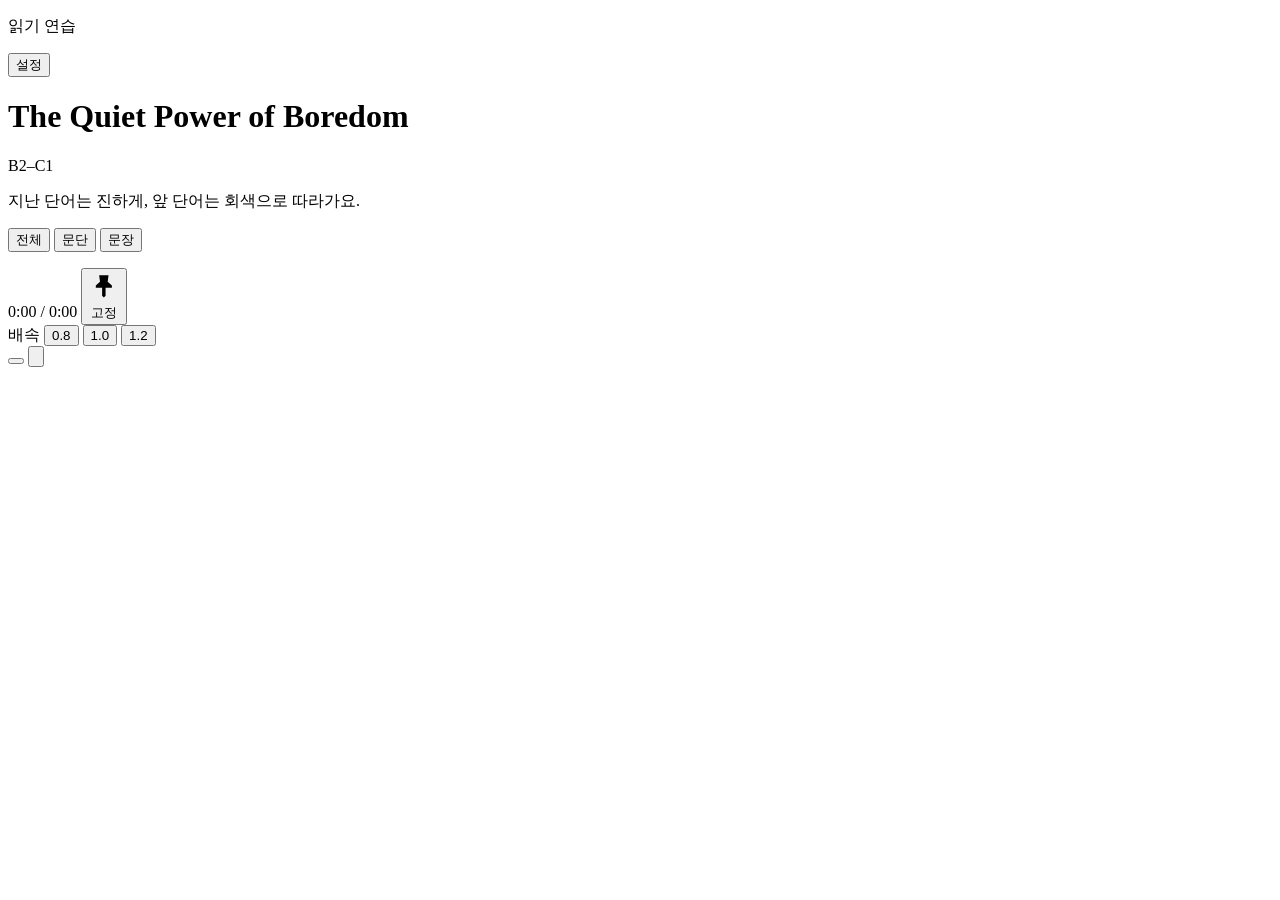
==== reading-player/index.html @ 7c31663c "Update boredom reading player to full A–E UX Replace the Pages build and drop the previous hashed JS" ====
<!DOCTYPE html>
<html lang="ko">
  <head>
    <meta charset="UTF-8" />
    <meta name="viewport" content="width=device-width, initial-scale=1, viewport-fit=cover" />
    <meta name="color-scheme" content="light" />
    <meta name="theme-color" content="#f3efe6" />
    <meta name="description" content="The Quiet Power of Boredom — 영어 읽기·듣기 연습" />
    <meta name="apple-mobile-web-app-capable" content="yes" />
    <meta name="mobile-web-app-capable" content="yes" />
    <meta name="apple-mobile-web-app-status-bar-style" content="default" />
    <meta name="apple-mobile-web-app-title" content="Boredom" />
    <title>The Quiet Power of Boredom · 읽기 연습</title>
    <link rel="icon" href="/workbook-audio/reading-player/favicon.svg" type="image/svg+xml" />
    <link rel="manifest" href="/workbook-audio/reading-player/manifest.webmanifest" />
    <link rel="preconnect" href="https://fonts.googleapis.com" />
    <link rel="preconnect" href="https://fonts.gstatic.com" crossorigin />
    <link rel="preconnect" href="https://hongjuuun27-sudo.github.io" />
    <link
      href="https://fonts.googleapis.com/css2?family=Newsreader:ital,opsz,wght@0,6..72,500;0,6..72,700&family=Noto+Sans+KR:wght@400;500;700&display=swap"
      rel="stylesheet"
    />
    <script type="module" crossorigin src="/workbook-audio/reading-player/assets/index-C4PZZRzb.js"></script>
    <link rel="stylesheet" crossorigin href="/workbook-audio/reading-player/assets/index-Bw3BOBAm.css">
  </head>
  <body>
    <div class="app">
      <header class="masthead">
        <div class="masthead-top">
          <p class="kicker">읽기 연습</p>
          <button type="button" class="settings" id="settings">설정</button>
        </div>
        <h1 id="title" lang="en">The Quiet Power of Boredom</h1>
        <div class="tag-row">
          <p class="level" id="level">B2–C1</p>
          <p class="meta" id="meta"></p>
        </div>
        <p class="hint" id="hint"></p>
        <p class="follow-hint" id="follow-hint">지난 단어는 진하게, 앞 단어는 회색으로 따라가요.</p>
      </header>

      <main id="transcript" class="transcript" lang="en" aria-label="Transcript"></main>

      <div id="toast" class="toast" role="status" aria-live="polite" hidden></div>

      <div id="error" class="error" role="alert" hidden>
        <span id="error-text"></span>
        <button type="button" id="error-retry">다시 시도</button>
      </div>

      <footer class="dock" aria-label="재생">
        <div class="modes" id="modes" role="radiogroup" aria-label="듣기 단위">
          <button type="button" role="radio" data-mode="full" aria-checked="true">전체</button>
          <button type="button" role="radio" data-mode="paragraph" aria-checked="false">문단</button>
          <button type="button" role="radio" data-mode="sentence" aria-checked="false">문장</button>
        </div>
        <p class="mode-hint" id="mode-hint"></p>
        <div class="player-panel">
          <div
            class="progress"
            id="progress"
            role="progressbar"
            aria-valuemin="0"
            aria-valuemax="100"
            aria-valuenow="0"
            aria-label="재생 진행"
          >
            <div class="progress-fill" id="progress-fill"></div>
          </div>
          <div class="player-meta">
            <span class="times"><span id="time-now">0:00</span> / <span id="time-end">0:00</span></span>
            <button type="button" class="pin" id="pin" aria-pressed="false" aria-label="재생 막대 고정">
              <svg viewBox="0 0 24 24" aria-hidden="true">
                <path
                  fill="currentColor"
                  d="M8.2 3.5h7.6l-.7 5.1 3.4 3.2v1.7h-5.1V20l-1.4 1.4L10.6 20v-6.5H5.5v-1.7l3.4-3.2-.7-5.1z"
                />
              </svg>
              <span>고정</span>
            </button>
          </div>
          <div class="bar-row">
            <div class="speed" role="radiogroup" aria-label="배속">
              <span class="speed-label">배속</span>
              <button type="button" role="radio" data-rate="0.8">0.8</button>
              <button type="button" role="radio" data-rate="1">1.0</button>
              <button type="button" role="radio" data-rate="1.2">1.2</button>
            </div>
            <button type="button" class="play" id="play" aria-label="재생">
              <span class="play-icon" id="play-icon"></span>
            </button>
            <button type="button" class="follow" id="toggle-word-follow" aria-pressed="true" aria-label="단어 따라가기">
              <svg viewBox="0 0 24 24" aria-hidden="true">
                <path fill="currentColor" d="M4 6.5h16v1.8H4V6.5zm0 4.6h11v1.8H4v-1.8zm0 4.6h16v1.8H4v-1.8z" />
              </svg>
            </button>
          </div>
        </div>
      </footer>
    </div>

    <dialog id="settings-dialog" aria-labelledby="settings-title">
      <div class="sheet-grab" aria-hidden="true"></div>
      <h2 id="settings-title">설정</h2>
      <section class="sheet-section">
        <h3>건너뛰기</h3>
        <p class="sheet-lead">잠금 화면에서 건너뛰는 시간입니다. 이 기기에 저장됩니다.</p>
        <div class="skip-choices" role="radiogroup" aria-label="건너뛰기 간격">
          <button type="button" role="radio" data-skip="5" id="skip-5">5초</button>
          <button type="button" role="radio" data-skip="10" id="skip-10">10초</button>
        </div>
      </section>
      <section class="sheet-section">
        <h3>글자 크기</h3>
        <div class="skip-choices" role="radiogroup" aria-label="글자 크기">
          <button type="button" role="radio" data-font="s">S</button>
          <button type="button" role="radio" data-font="m">M</button>
          <button type="button" role="radio" data-font="l">L</button>
        </div>
      </section>
      <section class="sheet-section">
        <div class="switch-row">
          <span class="switch-label" id="loop-label">반복</span>
          <button
            type="button"
            class="switch"
            id="toggle-loop"
            role="switch"
            aria-checked="false"
            aria-labelledby="loop-label"
          ></button>
        </div>
      </section>
      <button type="button" class="sheet-close" id="close-settings">닫기</button>
    </dialog>

    <audio id="audio" preload="auto"></audio>
    <noscript>이 연습 화면은 자바스크립트가 필요합니다.</noscript>
  </body>
</html>
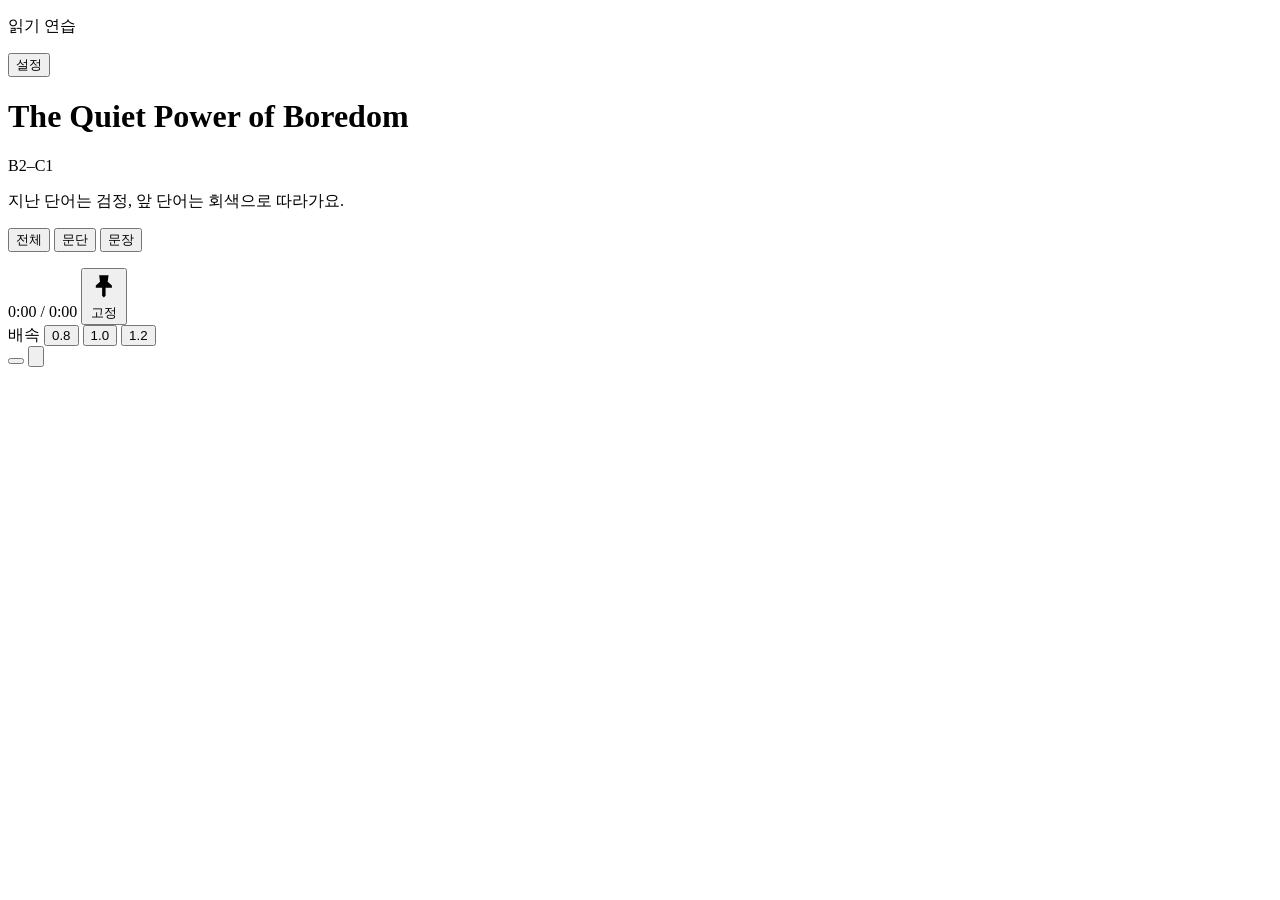
==== commit 03d19633: "deploy(reading-player): fixed-weight follow, no underline, body 700, line polish Co-Authored-By: Cla" ====
--- a/reading-player/index.html
+++ b/reading-player/index.html
@@ -20,8 +20,8 @@
       href="https://fonts.googleapis.com/css2?family=Newsreader:ital,opsz,wght@0,6..72,500;0,6..72,700&family=Noto+Sans+KR:wght@400;500;700&display=swap"
       rel="stylesheet"
     />
-    <script type="module" crossorigin src="/workbook-audio/reading-player/assets/index-C4PZZRzb.js"></script>
-    <link rel="stylesheet" crossorigin href="/workbook-audio/reading-player/assets/index-Bw3BOBAm.css">
+    <script type="module" crossorigin src="/workbook-audio/reading-player/assets/index-CFr2tsLR.js"></script>
+    <link rel="stylesheet" crossorigin href="/workbook-audio/reading-player/assets/index-DYc-Ow1J.css">
   </head>
   <body>
     <div class="app">
@@ -36,7 +36,7 @@
           <p class="meta" id="meta"></p>
         </div>
         <p class="hint" id="hint"></p>
-        <p class="follow-hint" id="follow-hint">지난 단어는 진하게, 앞 단어는 회색으로 따라가요.</p>
+        <p class="follow-hint" id="follow-hint">지난 단어는 검정, 앞 단어는 회색으로 따라가요.</p>
       </header>
 
       <main id="transcript" class="transcript" lang="en" aria-label="Transcript"></main>
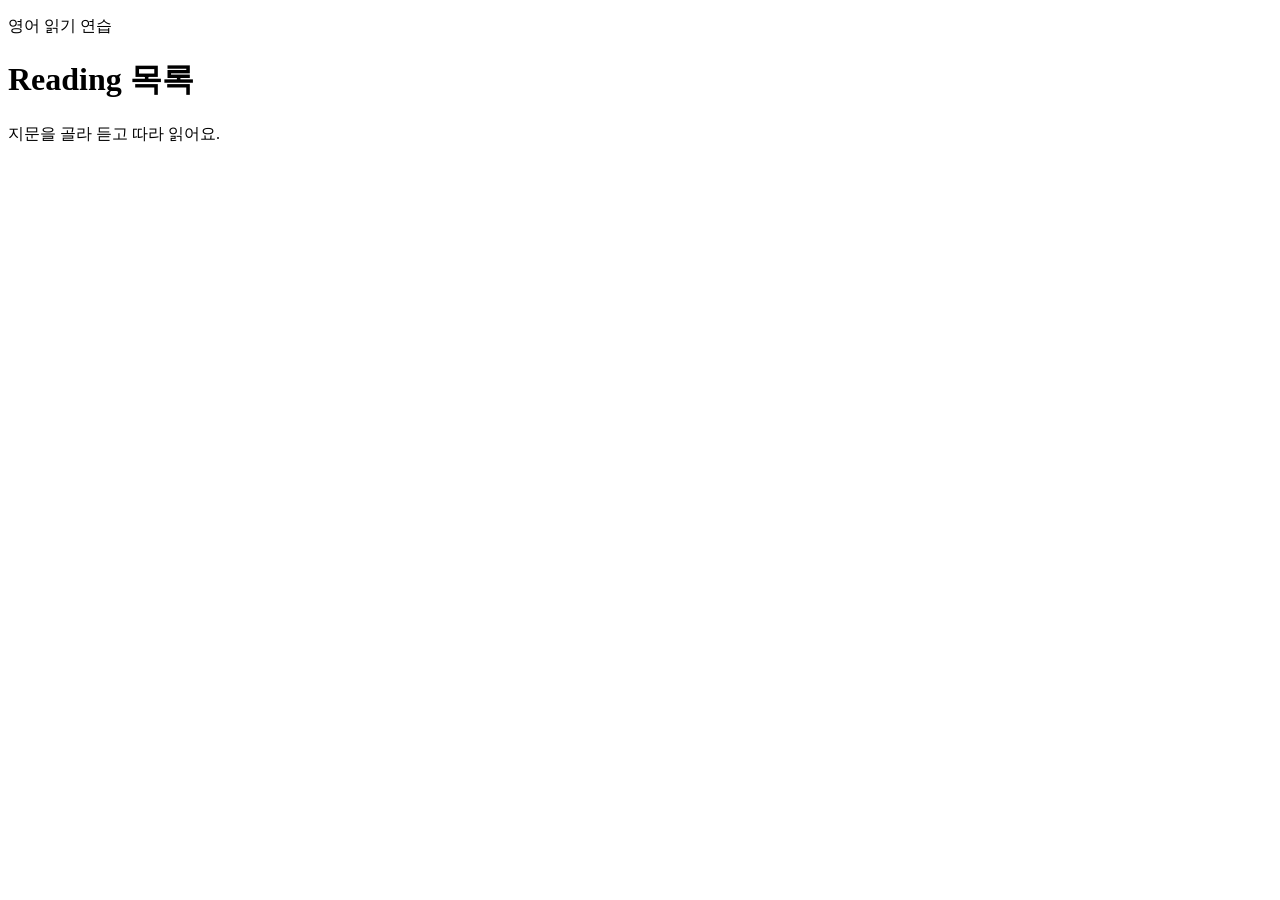
==== commit 764cc64f: "deploy(reading-player): Reading list, Whisper sync, word-tap seek Co-Authored-By: Claude Opus 5.5 <n" ====
--- a/reading-player/index.html
+++ b/reading-player/index.html
@@ -5,12 +5,12 @@
     <meta name="viewport" content="width=device-width, initial-scale=1, viewport-fit=cover" />
     <meta name="color-scheme" content="light" />
     <meta name="theme-color" content="#f3efe6" />
-    <meta name="description" content="The Quiet Power of Boredom — 영어 읽기·듣기 연습" />
+    <meta name="description" content="Reading별 영어 읽기·듣기 연습" />
     <meta name="apple-mobile-web-app-capable" content="yes" />
     <meta name="mobile-web-app-capable" content="yes" />
     <meta name="apple-mobile-web-app-status-bar-style" content="default" />
     <meta name="apple-mobile-web-app-title" content="Boredom" />
-    <title>The Quiet Power of Boredom · 읽기 연습</title>
+    <title>영어 읽기 연습 · Reading 목록</title>
     <link rel="icon" href="/workbook-audio/reading-player/favicon.svg" type="image/svg+xml" />
     <link rel="manifest" href="/workbook-audio/reading-player/manifest.webmanifest" />
     <link rel="preconnect" href="https://fonts.googleapis.com" />
@@ -20,17 +20,32 @@
       href="https://fonts.googleapis.com/css2?family=Newsreader:ital,opsz,wght@0,6..72,500;0,6..72,700&family=Noto+Sans+KR:wght@400;500;700&display=swap"
       rel="stylesheet"
     />
-    <script type="module" crossorigin src="/workbook-audio/reading-player/assets/index-CFr2tsLR.js"></script>
-    <link rel="stylesheet" crossorigin href="/workbook-audio/reading-player/assets/index-DYc-Ow1J.css">
+    <script type="module" crossorigin src="/workbook-audio/reading-player/assets/index-DYxpFjl7.js"></script>
+    <link rel="stylesheet" crossorigin href="/workbook-audio/reading-player/assets/index-CxGZ5iUz.css">
   </head>
   <body>
-    <div class="app">
+    <div class="app home" id="home">
+      <header class="masthead home-head">
+        <p class="kicker">영어 읽기 연습</p>
+        <h1 class="home-title">Reading 목록</h1>
+        <p class="hint">지문을 골라 듣고 따라 읽어요.</p>
+      </header>
+      <ol class="reading-list" id="reading-list" aria-label="Reading 목록"></ol>
+    </div>
+
+    <div class="app" id="player" hidden>
       <header class="masthead">
         <div class="masthead-top">
-          <p class="kicker">읽기 연습</p>
+          <button type="button" class="back" id="back" aria-label="Reading 목록으로">
+            <svg viewBox="0 0 24 24" aria-hidden="true">
+              <path fill="currentColor" d="M15.4 5.4 14 4l-8 8 8 8 1.4-1.4L8.8 12z" />
+            </svg>
+            <span>목록</span>
+          </button>
+          <p class="kicker" id="reading-kicker">Reading 1 · 읽기 연습</p>
           <button type="button" class="settings" id="settings">설정</button>
         </div>
-        <h1 id="title" lang="en">The Quiet Power of Boredom</h1>
+        <h1 class="title" id="title" lang="en">The Quiet Power of Boredom</h1>
         <div class="tag-row">
           <p class="level" id="level">B2–C1</p>
           <p class="meta" id="meta"></p>
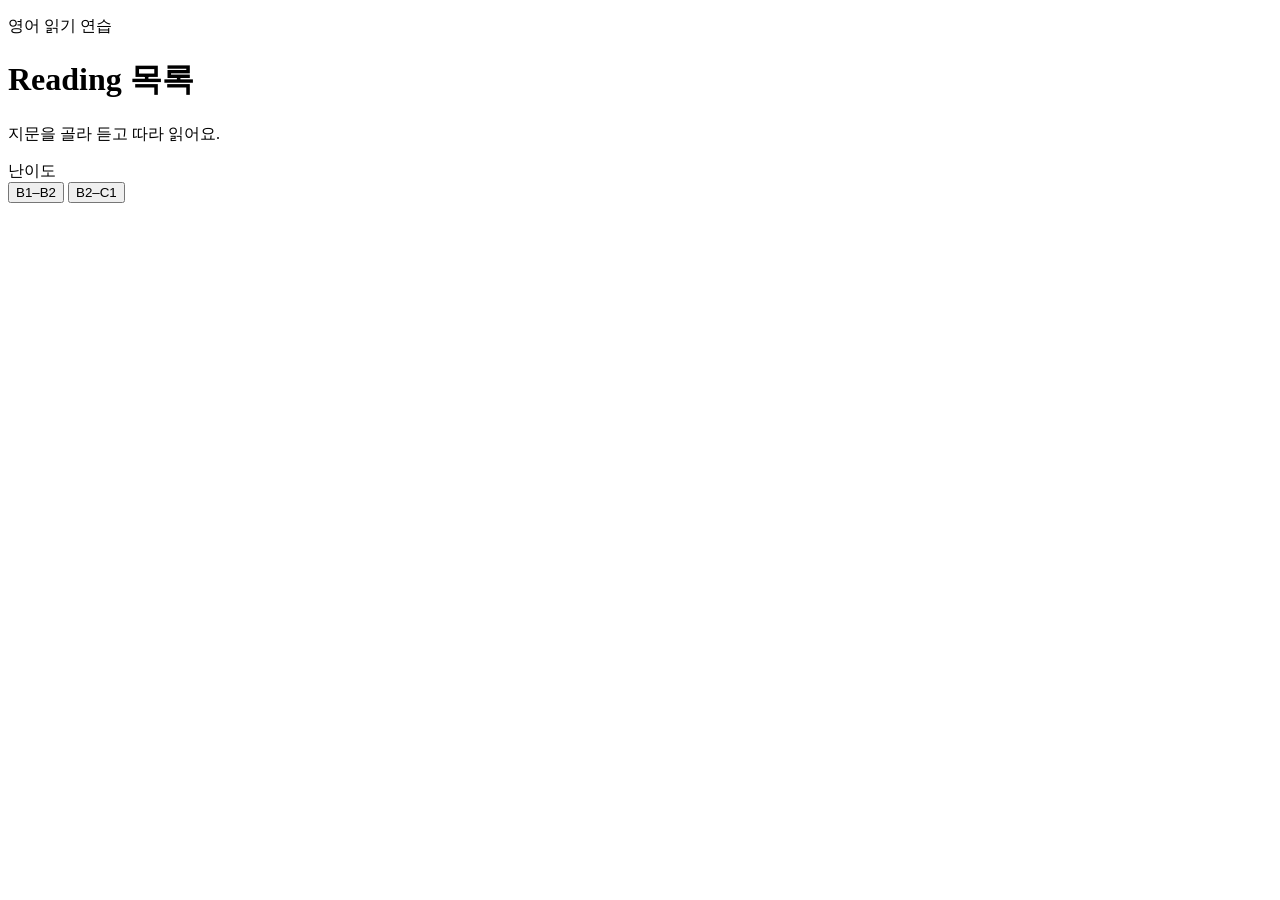
==== commit b4bf4091: "reading-player: 난이도 B1–B2/B2–C1 toggle, B1–B2 audio, SW v4" ====
--- a/reading-player/index.html
+++ b/reading-player/index.html
@@ -9,10 +9,11 @@
     <meta name="apple-mobile-web-app-capable" content="yes" />
     <meta name="mobile-web-app-capable" content="yes" />
     <meta name="apple-mobile-web-app-status-bar-style" content="default" />
-    <meta name="apple-mobile-web-app-title" content="Boredom" />
+    <meta name="apple-mobile-web-app-title" content="읽기 연습" />
     <title>영어 읽기 연습 · Reading 목록</title>
     <link rel="icon" href="/workbook-audio/reading-player/favicon.svg" type="image/svg+xml" />
     <link rel="manifest" href="/workbook-audio/reading-player/manifest.webmanifest" />
+    <link rel="apple-touch-icon" href="/workbook-audio/reading-player/icon-192.png" />
     <link rel="preconnect" href="https://fonts.googleapis.com" />
     <link rel="preconnect" href="https://fonts.gstatic.com" crossorigin />
     <link rel="preconnect" href="https://hongjuuun27-sudo.github.io" />
@@ -20,8 +21,8 @@
       href="https://fonts.googleapis.com/css2?family=Newsreader:ital,opsz,wght@0,6..72,500;0,6..72,700&family=Noto+Sans+KR:wght@400;500;700&display=swap"
       rel="stylesheet"
     />
-    <script type="module" crossorigin src="/workbook-audio/reading-player/assets/index-DYxpFjl7.js"></script>
-    <link rel="stylesheet" crossorigin href="/workbook-audio/reading-player/assets/index-CxGZ5iUz.css">
+    <script type="module" crossorigin src="/workbook-audio/reading-player/assets/index-CnVT0C5-.js"></script>
+    <link rel="stylesheet" crossorigin href="/workbook-audio/reading-player/assets/index-ClawJiQY.css">
   </head>
   <body>
     <div class="app home" id="home">
@@ -30,6 +31,13 @@
         <h1 class="home-title">Reading 목록</h1>
         <p class="hint">지문을 골라 듣고 따라 읽어요.</p>
       </header>
+      <div class="level-picker" id="level-picker" role="group" aria-label="난이도">
+        <span class="level-label">난이도</span>
+        <div class="level-seg">
+          <button type="button" class="level-btn" data-level="b1b2" aria-pressed="true">B1–B2</button>
+          <button type="button" class="level-btn" data-level="b2c1" aria-pressed="false">B2–C1</button>
+        </div>
+      </div>
       <ol class="reading-list" id="reading-list" aria-label="Reading 목록"></ol>
     </div>
 
@@ -104,6 +112,7 @@
             <button type="button" class="play" id="play" aria-label="재생">
               <span class="play-icon" id="play-icon"></span>
             </button>
+            <button type="button" class="follow loop" id="dock-loop" aria-pressed="false" aria-label="반복 꺼짐" title="반복"><svg viewBox="0 0 24 24" width="22" height="22" fill="none" stroke="currentColor" stroke-width="2" stroke-linecap="round" stroke-linejoin="round" aria-hidden="true"><path d="M17 2l4 4-4 4"/><path d="M3 11V9a3 3 0 0 1 3-3h15"/><path d="M7 22l-4-4 4-4"/><path d="M21 13v2a3 3 0 0 1-3 3H3"/></svg></button>
             <button type="button" class="follow" id="toggle-word-follow" aria-pressed="true" aria-label="단어 따라가기">
               <svg viewBox="0 0 24 24" aria-hidden="true">
                 <path fill="currentColor" d="M4 6.5h16v1.8H4V6.5zm0 4.6h11v1.8H4v-1.8zm0 4.6h16v1.8H4v-1.8z" />
